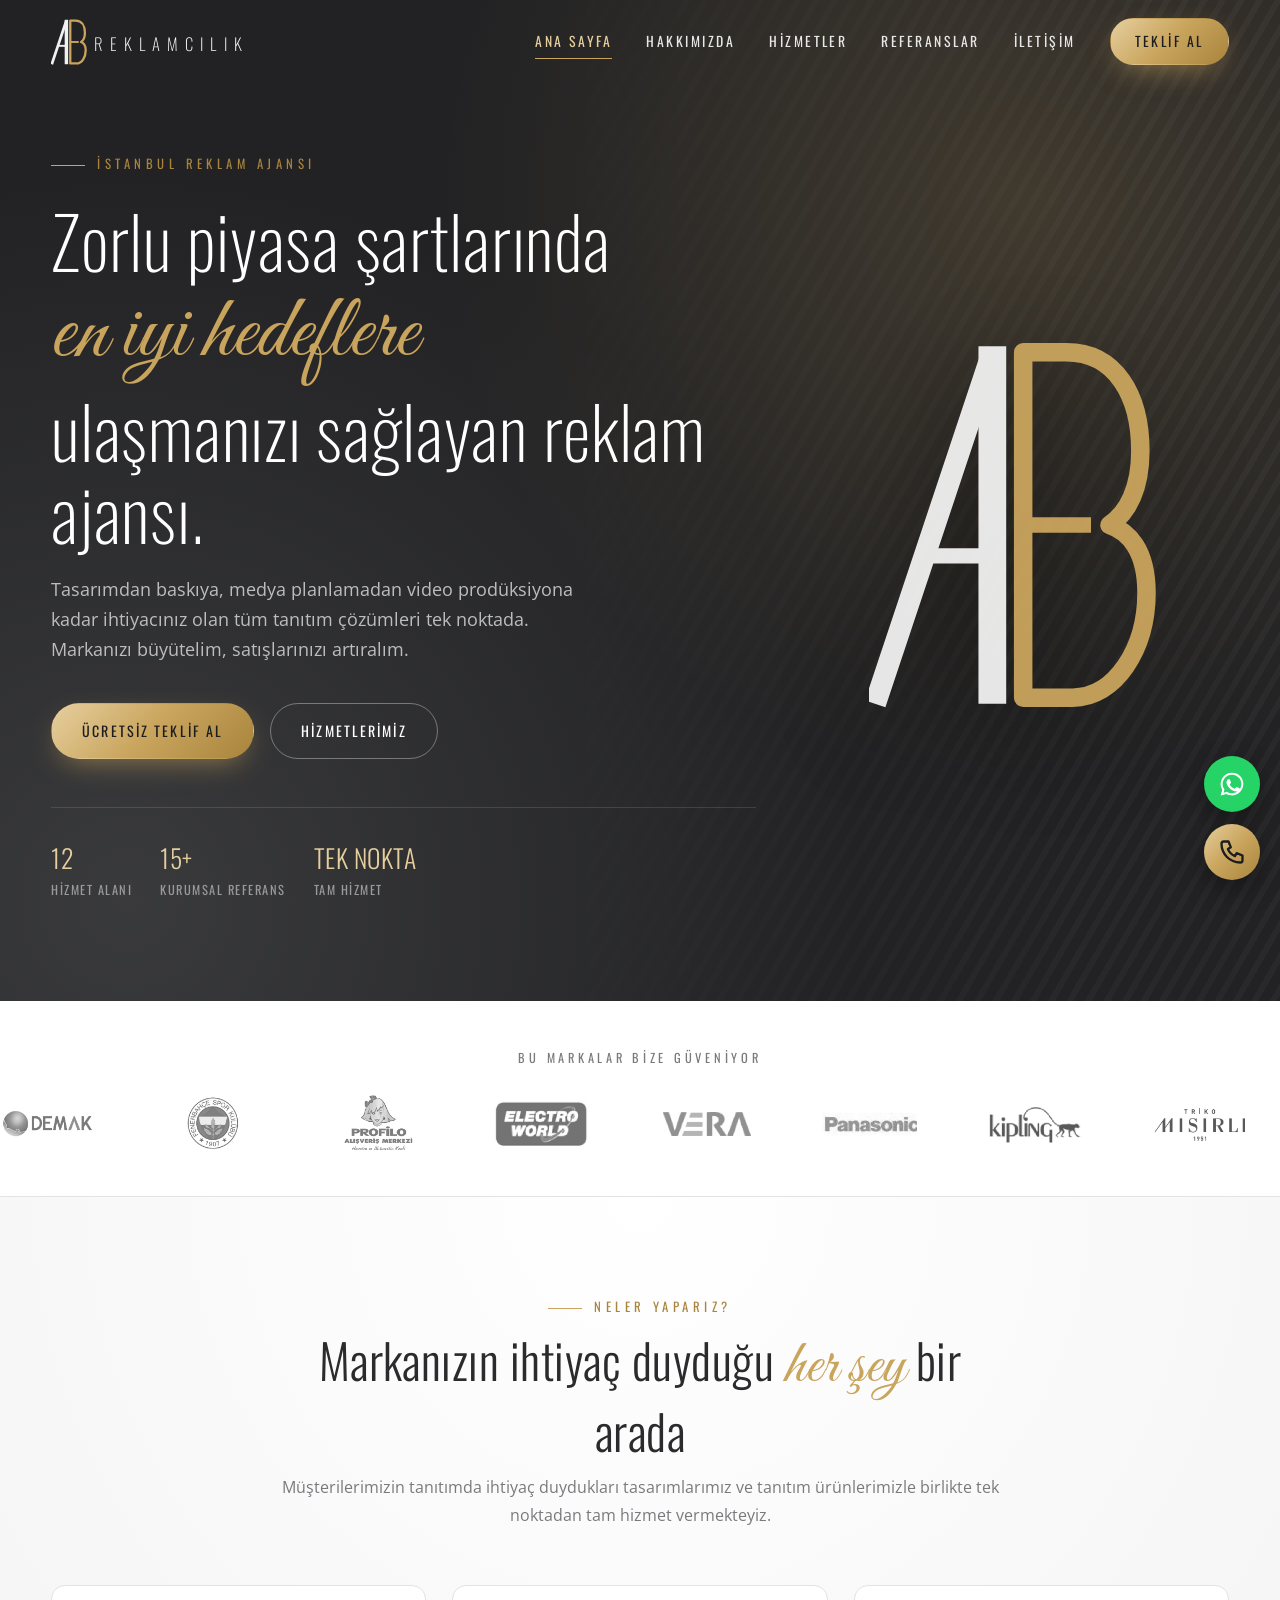
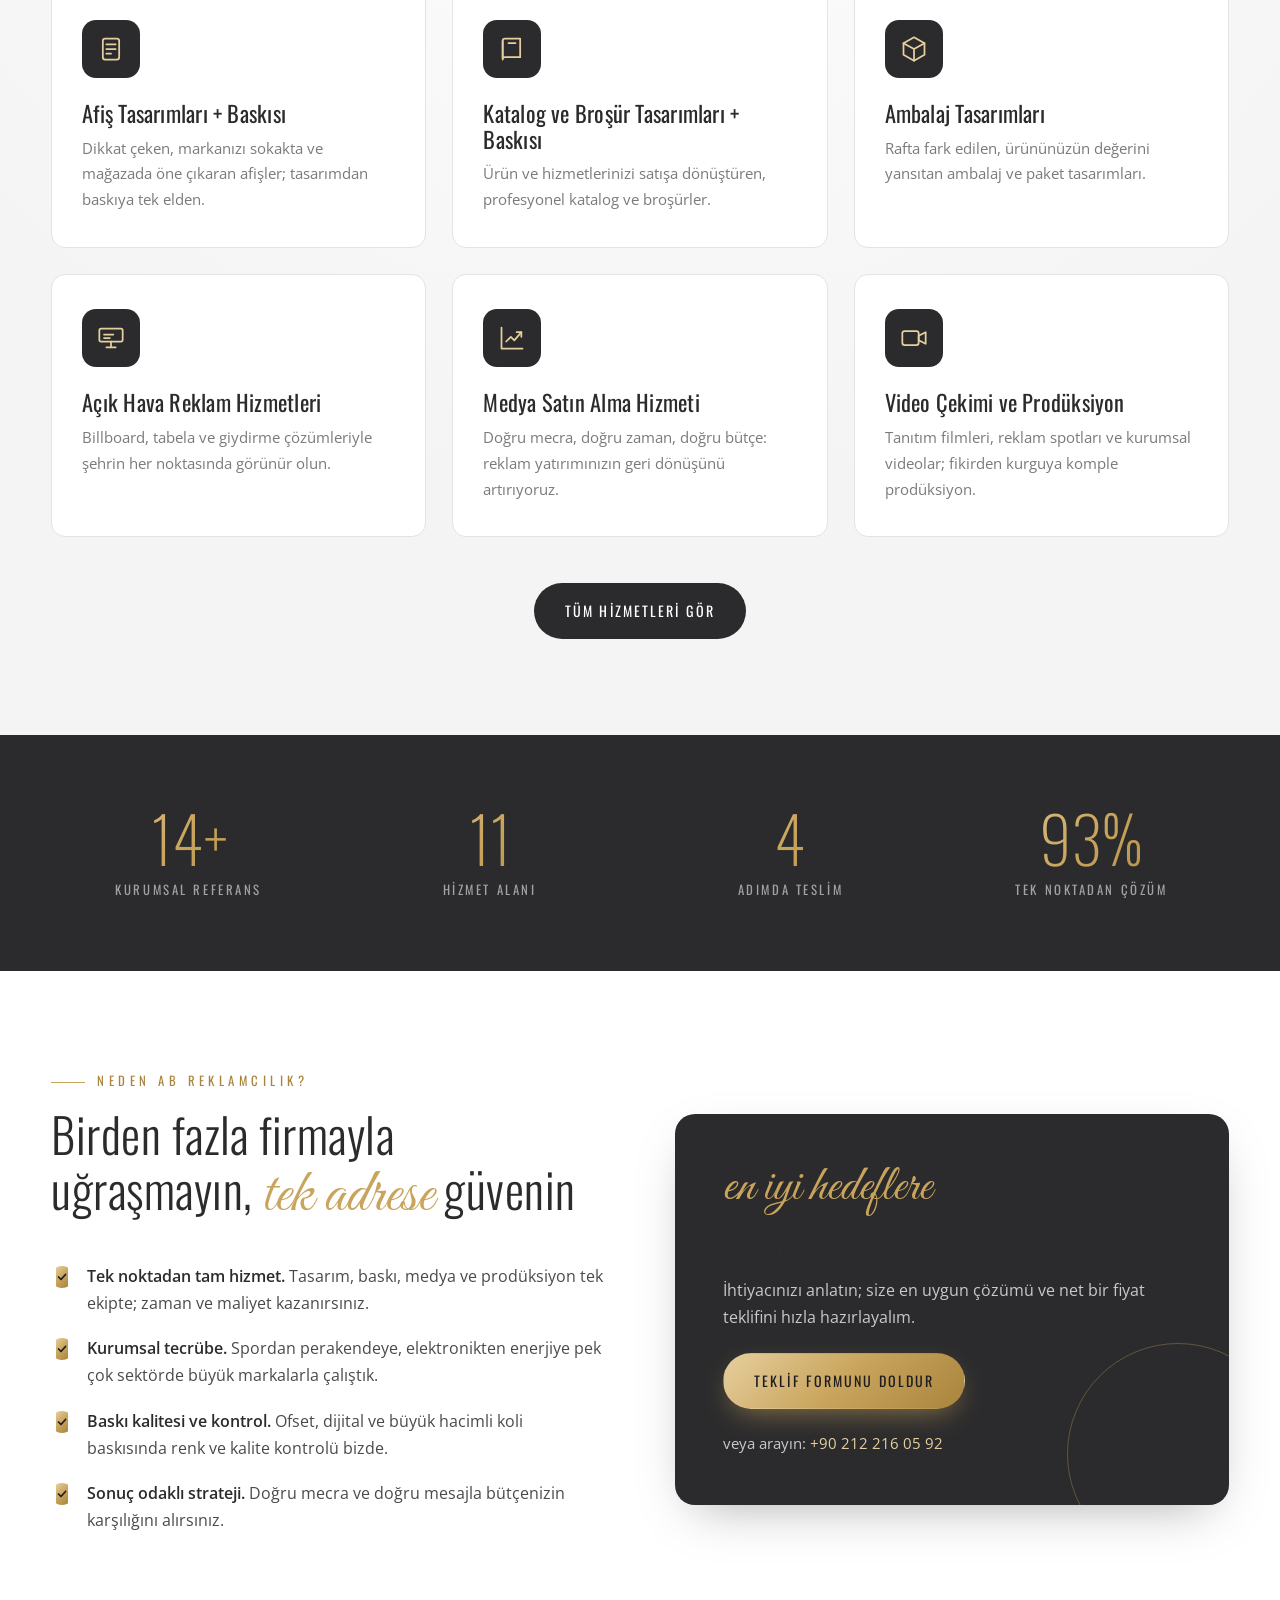
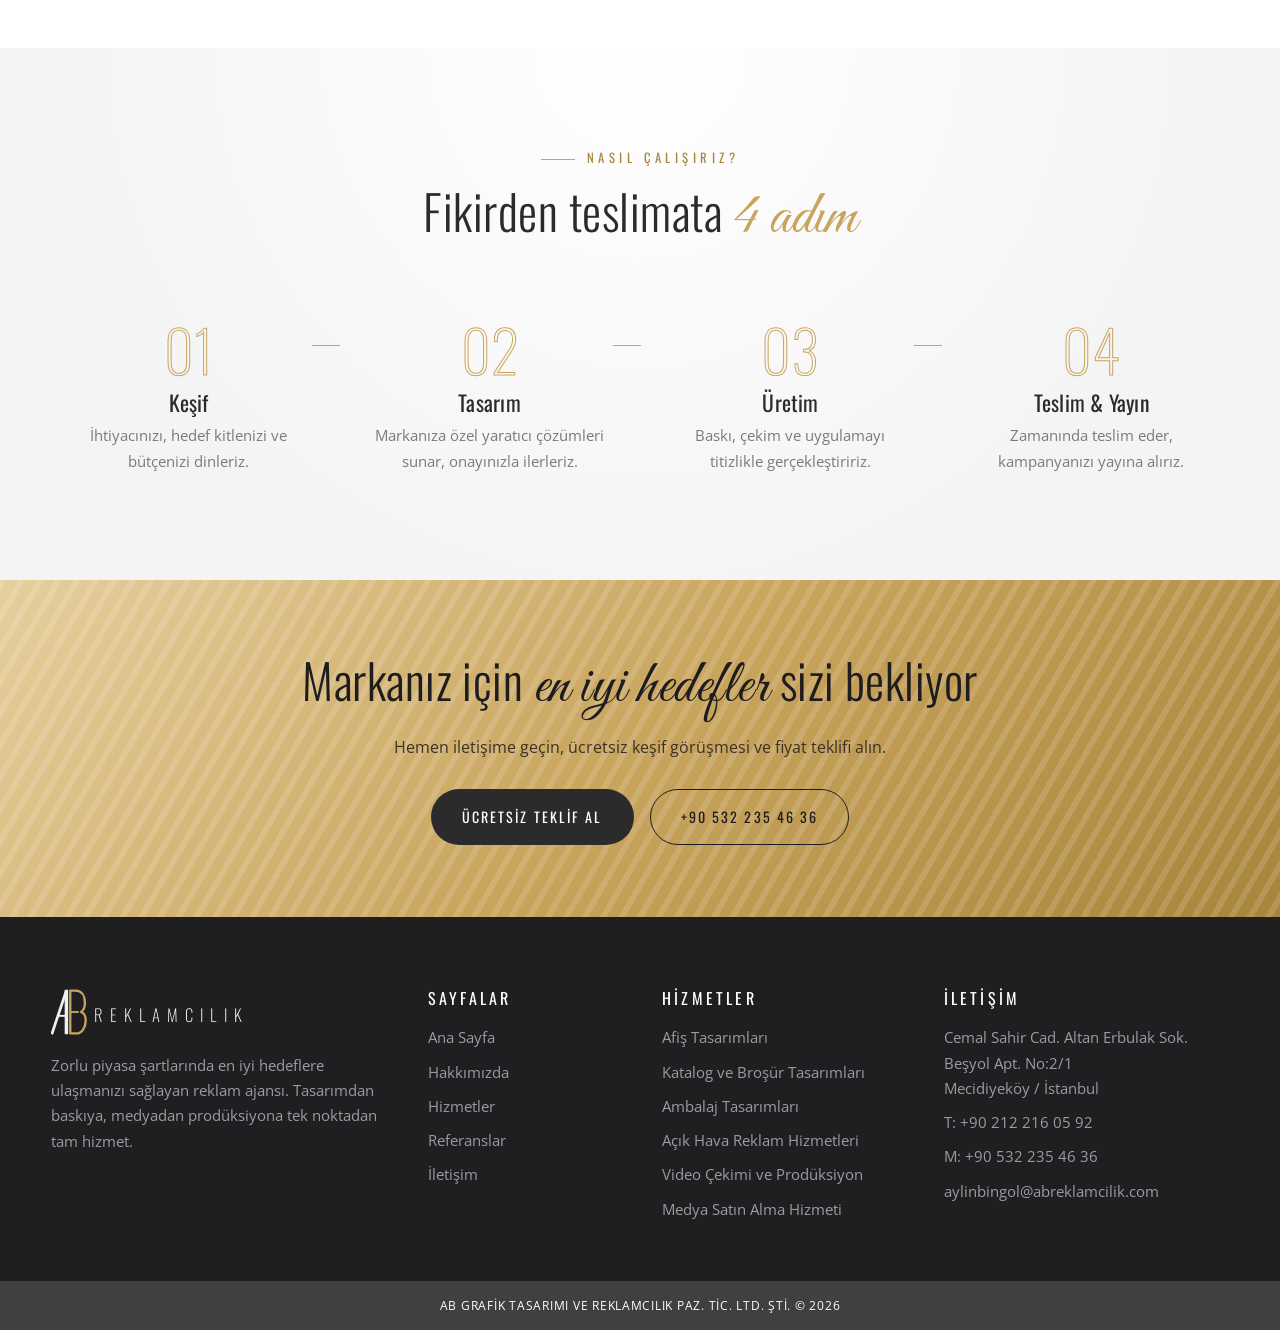
==== index.html @ cc0bbf5a "AB Reklamcilik kurumsal web sitesi" ====
<!DOCTYPE html>
<html lang="tr">
<head>
<meta charset="utf-8">
<meta name="viewport" content="width=device-width, initial-scale=1">
<title>AB Reklamcılık | İstanbul Reklam Ajansı – Tasarım, Baskı, Medya</title>
<meta name="description" content="AB Reklamcılık: Zorlu piyasa şartlarında en iyi hedeflere ulaşmanızı sağlayan reklam ajansı. Afiş, katalog, ambalaj, açık hava, medya satın alma, video prodüksiyon ve baskı hizmetleri tek noktadan. Ücretsiz teklif alın.">
<meta property="og:title" content="AB Reklamcılık | İstanbul Reklam Ajansı">
<meta property="og:description" content="Tasarımdan baskıya, medyadan prodüksiyona tek noktadan tam hizmet. Ücretsiz teklif alın.">
<meta property="og:type" content="website">
<meta name="theme-color" content="#2b2b2d">
<link rel="icon" href="assets/img/favicon.svg" type="image/svg+xml">
<link rel="preconnect" href="https://fonts.googleapis.com">
<link rel="preconnect" href="https://fonts.gstatic.com" crossorigin>
<link href="https://fonts.googleapis.com/css2?family=Great+Vibes&family=Open+Sans:wght@300;400;600&family=Oswald:wght@200;300;400&display=swap" rel="stylesheet">
<link rel="stylesheet" href="assets/css/style.css">
<script type="application/ld+json">
{"@context":"https://schema.org","@type":"AdvertisingAgency","name":"AB Reklamcılık","legalName":"AB Grafik Tasarımı ve Reklamcılık Paz. Tic. Ltd. Şti.","email":"aylinbingol@abreklamcilik.com","telephone":"+902122160592","address":{"@type":"PostalAddress","streetAddress":"Cemal Sahir Cad. Altan Erbulak Sok. Beşyol Apt. No:2/1","addressLocality":"Mecidiyeköy, İstanbul","addressCountry":"TR"}}
</script>
</head>
<body>
<header id="site-header"></header>

<section class="hero">
  <div class="container">
    <div>
      <span class="eyebrow">İstanbul Reklam Ajansı</span>
      <h1>Zorlu piyasa şartlarında <span class="script">en iyi hedeflere</span> ulaşmanızı sağlayan reklam ajansı.</h1>
      <p class="lead">Tasarımdan baskıya, medya planlamadan video prodüksiyona kadar ihtiyacınız olan tüm tanıtım çözümleri tek noktada. Markanızı büyütelim, satışlarınızı artıralım.</p>
      <div class="hero-cta">
        <a class="btn btn-gold" href="iletisim.html">Ücretsiz Teklif Al</a>
        <a class="btn btn-line" href="hizmetler.html">Hizmetlerimiz</a>
      </div>
      <div class="hero-badges">
        <div><b>12</b>Hizmet Alanı</div>
        <div><b>15+</b>Kurumsal Referans</div>
        <div><b>Tek Nokta</b>Tam Hizmet</div>
      </div>
    </div>
    <div class="hero-mark"><img src="assets/img/ab-mark-light.svg" alt="AB Reklamcılık logosu"></div>
  </div>
</section>

<div class="logos">
  <p class="label">Bu markalar bize güveniyor</p>
  <div class="track" id="logo-track"></div>
</div>

<section class="grey">
  <div class="container">
    <div class="section-head center reveal">
      <span class="eyebrow">Neler Yaparız?</span>
      <h2>Markanızın ihtiyaç duyduğu <span class="script" style="font-size:1.3em">her şey</span> bir arada</h2>
      <p>Müşterilerimizin tanıtımda ihtiyaç duydukları tasarımlarımız ve tanıtım ürünlerimizle birlikte tek noktadan tam hizmet vermekteyiz.</p>
    </div>
    <div class="grid g3" data-services="featured"></div>
    <p style="text-align:center;margin-top:46px" class="reveal"><a class="btn btn-dark" href="hizmetler.html">Tüm Hizmetleri Gör</a></p>
  </div>
</section>

<section class="stats">
  <div class="container grid">
    <div class="stat reveal"><b data-count="15" data-suffix="+">0</b><span>Kurumsal Referans</span></div>
    <div class="stat reveal d1"><b data-count="12">0</b><span>Hizmet Alanı</span></div>
    <div class="stat reveal d2"><b data-count="4">0</b><span>Adımda Teslim</span></div>
    <div class="stat reveal d3"><b data-count="100" data-suffix="%">0</b><span>Tek Noktadan Çözüm</span></div>
  </div>
</section>

<section>
  <div class="container split">
    <div class="reveal">
      <span class="eyebrow">Neden AB Reklamcılık?</span>
      <h2>Birden fazla firmayla uğraşmayın, <span class="script" style="font-size:1.3em">tek adrese</span> güvenin</h2>
      <ul class="checks" style="margin-top:30px">
        <li><div><b>Tek noktadan tam hizmet.</b> Tasarım, baskı, medya ve prodüksiyon tek ekipte; zaman ve maliyet kazanırsınız.</div></li>
        <li><div><b>Kurumsal tecrübe.</b> Spordan perakendeye, elektronikten enerjiye pek çok sektörde büyük markalarla çalıştık.</div></li>
        <li><div><b>Baskı kalitesi ve kontrol.</b> Ofset, dijital ve büyük hacimli koli baskısında renk ve kalite kontrolü bizde.</div></li>
        <li><div><b>Sonuç odaklı strateji.</b> Doğru mecra ve doğru mesajla bütçenizin karşılığını alırsınız.</div></li>
      </ul>
    </div>
    <div class="panel reveal d1">
      <div class="script">en iyi hedeflere</div>
      <h3 style="font-size:1.8rem;margin:16px 0 14px">Projenizi birlikte planlayalım</h3>
      <p>İhtiyacınızı anlatın; size en uygun çözümü ve net bir fiyat teklifini hızla hazırlayalım.</p>
      <p style="margin-top:22px"><a class="btn btn-gold" href="iletisim.html">Teklif Formunu Doldur</a></p>
      <p style="margin-top:22px;font-size:.95rem">veya arayın: <a href="tel:+902122160592" style="color:var(--gold-l)">+90 212 216 05 92</a></p>
    </div>
  </div>
</section>

<section class="grey">
  <div class="container">
    <div class="section-head center reveal">
      <span class="eyebrow">Nasıl Çalışırız?</span>
      <h2>Fikirden teslimata <span class="script" style="font-size:1.3em">4 adım</span></h2>
    </div>
    <div class="grid steps">
      <div class="step reveal"><h3>Keşif</h3><p>İhtiyacınızı, hedef kitlenizi ve bütçenizi dinleriz.</p></div>
      <div class="step reveal d1"><h3>Tasarım</h3><p>Markanıza özel yaratıcı çözümleri sunar, onayınızla ilerleriz.</p></div>
      <div class="step reveal d2"><h3>Üretim</h3><p>Baskı, çekim ve uygulamayı titizlikle gerçekleştiririz.</p></div>
      <div class="step reveal d3"><h3>Teslim &amp; Yayın</h3><p>Zamanında teslim eder, kampanyanızı yayına alırız.</p></div>
    </div>
  </div>
</section>

<section class="cta">
  <div class="container reveal">
    <h2>Markanız için <em>en iyi hedefler</em> sizi bekliyor</h2>
    <p>Hemen iletişime geçin, ücretsiz keşif görüşmesi ve fiyat teklifi alın.</p>
    <div class="row">
      <a class="btn btn-dark" href="iletisim.html">Ücretsiz Teklif Al</a>
      <a class="btn btn-line" href="tel:+905322354636">+90 532 235 46 36</a>
    </div>
  </div>
</section>

<div id="site-footer"></div>
<script src="assets/js/main.js"></script>
</body>
</html>
---- assets/css/style.css ----
:root{
  --ink:#2b2b2d; --ink-2:#343437; --a:#404040; --b:#808285;
  --paper:#f4f4f4; --white:#fff; --line:#e3e3e3; --text:#4a4a4d; --muted:#7a7a7e;
  --gold:#C9A45C; --gold-d:#a8843d; --gold-l:#E6CF9E;
  --grad-gold:linear-gradient(135deg,#E6CF9E 0%,#C9A45C 50%,#a8843d 100%);
  --radius:14px; --shadow:0 18px 50px -20px rgba(0,0,0,.35);
  --f-display:'Oswald','Arial Narrow',sans-serif; --f-body:'Open Sans',system-ui,sans-serif; --f-script:'Great Vibes',cursive;
}
*{box-sizing:border-box;margin:0;padding:0}
html{scroll-behavior:smooth}
body{font-family:var(--f-body);color:var(--text);background:var(--white);line-height:1.7;-webkit-font-smoothing:antialiased;overflow-x:hidden}
img{max-width:100%;display:block}
a{color:inherit;text-decoration:none}
ul{list-style:none}
.container{width:min(1180px,92%);margin-inline:auto}
section{padding:96px 0;position:relative}
h1,h2,h3,h4{font-family:var(--f-display);font-weight:300;color:var(--ink);line-height:1.15;letter-spacing:.01em}
h2{font-size:clamp(2rem,4vw,3rem)}
.script{font-family:var(--f-script);font-weight:400;color:var(--gold);letter-spacing:0}
.eyebrow{display:inline-block;font-family:var(--f-display);text-transform:uppercase;letter-spacing:.35em;font-size:.8rem;color:var(--gold-d);margin-bottom:14px}
.eyebrow::before{content:"";display:inline-block;width:34px;height:1px;background:var(--gold);vertical-align:middle;margin-right:12px}
.section-head{max-width:720px;margin-bottom:56px}
.section-head.center{text-align:center;margin-inline:auto}
.section-head p{margin-top:16px;color:var(--muted)}
.dark{background:var(--ink);color:#c9c9cc}
.dark h1,.dark h2,.dark h3,.dark h4{color:#fff}
.grey{background:radial-gradient(circle at 50% 0%,#fff 0%,var(--paper) 70%)}
.stripes{height:34px;background:repeating-linear-gradient(120deg,#e4e4e4 0 6px,transparent 6px 14px)}
.dark .stripes{background:repeating-linear-gradient(120deg,rgba(255,255,255,.07) 0 6px,transparent 6px 14px)}

/* buttons */
.btn{display:inline-flex;align-items:center;gap:10px;padding:15px 30px;border-radius:50px;font-family:var(--f-display);text-transform:uppercase;letter-spacing:.15em;font-size:.88rem;font-weight:400;cursor:pointer;border:1px solid transparent;transition:.3s}
.btn-gold{background:var(--grad-gold);color:#1d1d1f;box-shadow:0 10px 30px -10px rgba(201,164,92,.7)}
.btn-gold:hover{transform:translateY(-3px);box-shadow:0 16px 36px -10px rgba(201,164,92,.9)}
.btn-line{border-color:rgba(255,255,255,.35);color:#fff}
.btn-line:hover{border-color:var(--gold);color:var(--gold)}
.btn-dark{background:var(--ink);color:#fff}
.btn-dark:hover{background:var(--gold);color:#1d1d1f}

/* header */
header.site{position:fixed;inset:0 0 auto 0;z-index:100;transition:.35s;padding:18px 0}
header.site.scrolled{background:rgba(43,43,45,.96);backdrop-filter:blur(10px);padding:10px 0;box-shadow:0 8px 30px rgba(0,0,0,.25)}
.nav{display:flex;align-items:center;justify-content:space-between;gap:24px}
.brand{display:flex;align-items:center;gap:6px}
.brand img{height:46px;width:auto}
.brand span{font-family:var(--f-display);font-weight:200;font-size:1.05rem;letter-spacing:.42em;color:#fff;margin-top:6px}
.menu{display:flex;align-items:center;gap:34px}
.menu a{font-family:var(--f-display);text-transform:uppercase;letter-spacing:.18em;font-size:.86rem;color:#e8e8e8;position:relative;padding:6px 0}
.menu a:not(.btn)::after{content:"";position:absolute;left:0;bottom:0;height:1px;width:0;background:var(--gold);transition:.3s}
.menu a:not(.btn):hover::after,.menu a.active::after{width:100%}
.menu a.active{color:var(--gold-l)}
.menu .btn{padding:11px 24px;color:#1d1d1f}
.burger{display:none;background:none;border:0;width:44px;height:44px;cursor:pointer;position:relative}
.burger span,.burger span::before,.burger span::after{display:block;width:26px;height:2px;background:#fff;position:absolute;left:9px;transition:.3s}
.burger span{top:21px}.burger span::before{content:"";top:-8px;left:0}.burger span::after{content:"";top:8px;left:0}
.burger.open span{background:transparent}.burger.open span::before{top:0;transform:rotate(45deg)}.burger.open span::after{top:0;transform:rotate(-45deg)}

/* hero */
.hero{min-height:min(100vh,820px);display:flex;align-items:center;color:#d6d6d8;padding:150px 0 100px;background:
  radial-gradient(circle at 80% 20%,rgba(201,164,92,.18),transparent 45%),
  radial-gradient(circle at 10% 90%,rgba(128,130,133,.25),transparent 50%),#222224;overflow:hidden}
.hero::before{content:"";position:absolute;inset:0;background:repeating-linear-gradient(120deg,rgba(255,255,255,.035) 0 6px,transparent 6px 16px);mask-image:linear-gradient(90deg,transparent 35%,#000 100%);-webkit-mask-image:linear-gradient(90deg,transparent 35%,#000 100%)}
.hero .container{position:relative;display:grid;grid-template-columns:1.25fr .75fr;gap:50px;align-items:center}
.hero h1{font-size:clamp(2.4rem,5.6vw,4.6rem);color:#fff;font-weight:200;margin:10px 0 8px}
.hero h1 .script{font-size:1.25em;display:block;line-height:1.1;margin:.05em 0}
.hero p.lead{font-size:1.12rem;max-width:560px;margin:20px 0 38px;color:#bdbdc1}
.hero-cta{display:flex;gap:16px;flex-wrap:wrap}
.hero-mark{display:flex;justify-content:center}
.hero-mark img{width:min(330px,70%);opacity:.95;filter:drop-shadow(0 30px 50px rgba(0,0,0,.5));animation:float 6s ease-in-out infinite}
@keyframes float{50%{transform:translateY(-14px)}}
.hero-badges{display:flex;gap:28px;flex-wrap:wrap;margin-top:48px;padding-top:28px;border-top:1px solid rgba(255,255,255,.12)}
.hero-badges div{font-family:var(--f-display);letter-spacing:.12em;text-transform:uppercase;font-size:.78rem;color:#9a9a9e}
.hero-badges b{display:block;font-size:1.6rem;font-weight:300;color:var(--gold-l);letter-spacing:.02em}

/* page hero */
.page-hero{padding:170px 0 80px;background:radial-gradient(circle at 85% 0%,rgba(201,164,92,.2),transparent 50%),#242426;color:#c9c9cc;position:relative;overflow:hidden}
.page-hero::after{content:"";position:absolute;inset:auto 0 0 0;height:34px;background:repeating-linear-gradient(120deg,rgba(255,255,255,.07) 0 6px,transparent 6px 14px)}
.page-hero h1{color:#fff;font-size:clamp(2.2rem,5vw,3.8rem);font-weight:200}
.page-hero p{max-width:640px;margin-top:14px}
.crumbs{font-size:.82rem;letter-spacing:.1em;color:#8d8d92;margin-bottom:10px;text-transform:uppercase}
.crumbs a:hover{color:var(--gold)}

/* marquee */
.logos{padding:46px 0;background:#fff;border-bottom:1px solid var(--line);overflow:hidden}
.logos .label{text-align:center;font-family:var(--f-display);letter-spacing:.3em;text-transform:uppercase;font-size:.78rem;color:var(--muted);margin-bottom:26px}
.track{display:flex;gap:70px;width:max-content;animation:scroll 40s linear infinite}
.logos:hover .track{animation-play-state:paused}
.track img{height:56px;width:auto;filter:grayscale(1);opacity:.65;transition:.3s;mix-blend-mode:multiply}
.track img:hover{filter:none;opacity:1}
@keyframes scroll{to{transform:translateX(-50%)}}

/* cards */
.grid{display:grid;gap:26px}
.g3{grid-template-columns:repeat(3,1fr)}
.g4{grid-template-columns:repeat(4,1fr)}
.g2{grid-template-columns:repeat(2,1fr)}
.card{background:#fff;border:1px solid var(--line);border-radius:var(--radius);padding:34px 30px;position:relative;overflow:hidden;transition:.35s}
.card::before{content:"";position:absolute;left:0;top:0;height:3px;width:0;background:var(--grad-gold);transition:.4s}
.card:hover{transform:translateY(-8px);box-shadow:var(--shadow);border-color:transparent}
.card:hover::before{width:100%}
.ico{width:58px;height:58px;border-radius:14px;background:var(--ink);display:grid;place-items:center;margin-bottom:22px;transition:.3s}
.ico svg{width:28px;height:28px;stroke:var(--gold-l);fill:none;stroke-width:1.5;stroke-linecap:round;stroke-linejoin:round}
.card:hover .ico{background:var(--grad-gold)}
.card:hover .ico svg{stroke:#1d1d1f}
.card h3{font-size:1.4rem;margin-bottom:10px;font-weight:400}
.card p{font-size:.95rem;color:var(--muted)}
.card .more{display:inline-block;margin-top:18px;font-family:var(--f-display);text-transform:uppercase;letter-spacing:.15em;font-size:.8rem;color:var(--gold-d)}
.card .more:hover{color:var(--ink)}

/* split */
.split{display:grid;grid-template-columns:1fr 1fr;gap:70px;align-items:center}
.panel{background:var(--ink);border-radius:20px;padding:48px;color:#c9c9cc;position:relative;overflow:hidden;box-shadow:var(--shadow)}
.panel::after{content:"";position:absolute;right:-60px;bottom:-60px;width:220px;height:220px;border-radius:50%;border:1px solid rgba(201,164,92,.35)}
.panel .script{font-size:3.2rem;line-height:1}
.checks li{display:flex;gap:14px;margin-bottom:18px;align-items:flex-start}
.checks li::before{content:"";flex:none;width:22px;height:22px;margin-top:3px;border-radius:50%;background:var(--grad-gold) center/12px no-repeat;background-image:url("data:image/svg+xml,%3Csvg xmlns='http://www.w3.org/2000/svg' viewBox='0 0 24 24' fill='none' stroke='%231d1d1f' stroke-width='3.5' stroke-linecap='round' stroke-linejoin='round'%3E%3Cpath d='M5 12l5 5 9-10'/%3E%3C/svg%3E"),var(--grad-gold)}
.checks b{color:var(--ink);font-weight:600}
.dark .checks b{color:#fff}

/* stats */
.stats{background:var(--ink);padding:70px 0}
.stats .grid{grid-template-columns:repeat(4,1fr);text-align:center}
.stat b{display:block;font-family:var(--f-display);font-weight:200;font-size:clamp(2.6rem,5vw,4rem);background:var(--grad-gold);-webkit-background-clip:text;background-clip:text;color:transparent;line-height:1}
.stat span{display:block;margin-top:10px;font-family:var(--f-display);letter-spacing:.2em;text-transform:uppercase;font-size:.8rem;color:#a2a2a6}

/* process */
.steps{counter-reset:s;grid-template-columns:repeat(4,1fr)}
.step{text-align:center;padding:10px 18px;position:relative}
.step::before{counter-increment:s;content:"0" counter(s);display:block;font-family:var(--f-display);font-weight:200;font-size:3.6rem;color:transparent;-webkit-text-stroke:1px var(--gold);line-height:1;margin-bottom:12px}
.step h3{font-size:1.35rem;font-weight:400;margin-bottom:8px}
.step p{font-size:.93rem;color:var(--muted)}
.steps .step:not(:last-child)::after{content:"";position:absolute;right:-14px;top:34px;width:28px;height:1px;background:var(--gold)}

/* CTA */
.cta{background:var(--grad-gold);padding:72px 0;color:#1d1d1f;text-align:center;position:relative;overflow:hidden}
.cta::before{content:"";position:absolute;inset:0;background:repeating-linear-gradient(120deg,rgba(255,255,255,.14) 0 6px,transparent 6px 16px)}
.cta .container{position:relative}
.cta h2{color:#1d1d1f;font-weight:300}
.cta h2 em{font-family:var(--f-script);font-style:normal;font-size:1.25em}
.cta p{margin:12px 0 28px;color:#3a3226}
.cta .row{display:flex;gap:16px;justify-content:center;flex-wrap:wrap}
.cta .btn-line{border-color:#1d1d1f;color:#1d1d1f}
.cta .btn-line:hover{background:#1d1d1f;color:var(--gold-l)}

/* references grid */
.refs{grid-template-columns:repeat(5,1fr);gap:20px}
.ref{background:#fff;border:1px solid var(--line);border-radius:12px;aspect-ratio:3/2;display:grid;place-items:center;padding:18px;transition:.35s}
.ref img{max-height:100%;width:auto;filter:grayscale(1);opacity:.7;transition:.35s;mix-blend-mode:multiply}
.ref:hover{box-shadow:var(--shadow);transform:translateY(-6px);border-color:var(--gold-l)}
.ref:hover img{filter:none;opacity:1}

/* service groups */
.group{margin-bottom:70px}
.group-title{display:flex;align-items:baseline;gap:18px;margin-bottom:28px;padding-bottom:14px;border-bottom:1px solid var(--line)}
.group-title h2{font-size:2rem;font-weight:300}
.group-title span{font-family:var(--f-display);color:var(--gold);letter-spacing:.2em;font-size:.9rem}

/* contact */
.contact-grid{display:grid;grid-template-columns:.9fr 1.1fr;gap:50px;align-items:start}
.info{display:flex;gap:18px;align-items:flex-start;padding:22px 0;border-bottom:1px solid var(--line)}
.info .ico{margin:0;flex:none;width:50px;height:50px}
.info h4{font-size:1.05rem;font-weight:400;letter-spacing:.12em;text-transform:uppercase;margin-bottom:2px}
.info a:hover{color:var(--gold-d)}
form.quote{background:#fff;border:1px solid var(--line);border-radius:20px;padding:40px;box-shadow:var(--shadow)}
form.quote h3{font-size:1.8rem;margin-bottom:6px}
.fields{display:grid;grid-template-columns:1fr 1fr;gap:16px;margin-top:22px}
.fields .full{grid-column:1/-1}
label{display:block;font-size:.8rem;font-family:var(--f-display);letter-spacing:.14em;text-transform:uppercase;color:var(--ink);margin-bottom:6px}
input,select,textarea{width:100%;font:inherit;padding:13px 16px;border:1px solid #d6d6d8;border-radius:10px;background:#fafafa;color:var(--ink);transition:.25s}
input:focus,select:focus,textarea:focus{outline:0;border-color:var(--gold);background:#fff;box-shadow:0 0 0 4px rgba(201,164,92,.18)}
textarea{min-height:130px;resize:vertical}
form .btn{margin-top:22px;width:100%;justify-content:center}
.note{font-size:.8rem;color:var(--muted);margin-top:12px;text-align:center}
.map{margin-top:50px;border-radius:20px;overflow:hidden;border:1px solid var(--line);box-shadow:var(--shadow)}
.map iframe{width:100%;height:380px;border:0;display:block;filter:grayscale(.6)}

/* footer */
footer.site{background:#1f1f21;color:#9c9ca0;padding-top:72px;font-size:.93rem}
.f-grid{display:grid;grid-template-columns:1.4fr .8fr 1fr 1.2fr;gap:44px;padding-bottom:50px}
footer .brand{margin-bottom:18px}
footer h4{color:#fff;font-size:1rem;letter-spacing:.2em;text-transform:uppercase;font-weight:400;margin-bottom:18px}
footer li{margin-bottom:9px}
footer a:hover{color:var(--gold)}
.f-band{background:var(--a);color:#fff;text-align:center;padding:14px 10px;font-size:.78rem;letter-spacing:.06em;text-transform:uppercase}

/* floating */
.float-btns{position:fixed;right:20px;bottom:20px;z-index:90;display:flex;flex-direction:column;gap:12px}
.fab{width:56px;height:56px;border-radius:50%;display:grid;place-items:center;box-shadow:0 10px 26px rgba(0,0,0,.35);transition:.3s}
.fab:hover{transform:scale(1.1)}
.fab svg{width:28px;height:28px}
.fab.wa{background:#25D366}.fab.wa svg{fill:#fff}
.fab.tel{background:var(--grad-gold)}.fab.tel svg{stroke:#1d1d1f;fill:none;stroke-width:2;stroke-linecap:round;stroke-linejoin:round}

/* reveal */
.reveal{opacity:0;transform:translateY(34px);transition:opacity .8s,transform .8s}
.reveal.in{opacity:1;transform:none}
.d1{transition-delay:.1s}.d2{transition-delay:.2s}.d3{transition-delay:.3s}
@media(prefers-reduced-motion:reduce){*{animation:none!important;transition:none!important}.reveal{opacity:1;transform:none}}

/* responsive */
@media(max-width:1000px){
  .g3,.g4{grid-template-columns:repeat(2,1fr)}
  .hero .container,.split,.contact-grid{grid-template-columns:1fr}
  .hero-mark{display:none}
  .steps{grid-template-columns:repeat(2,1fr);gap:34px}.steps .step::after{display:none}
  .refs{grid-template-columns:repeat(3,1fr)}
  .f-grid{grid-template-columns:1fr 1fr}
  .stats .grid{grid-template-columns:repeat(2,1fr);gap:34px}
}
@media(max-width:820px){
  .burger{display:block}
  .menu{position:fixed;inset:0 0 0 auto;width:min(320px,82%);background:#1f1f21;flex-direction:column;align-items:flex-start;justify-content:center;gap:26px;padding:40px;transform:translateX(100%);transition:.4s;box-shadow:-20px 0 50px rgba(0,0,0,.5)}
  .menu.open{transform:none}
  .menu a{font-size:1rem}
}
@media(max-width:640px){
  section{padding:70px 0}
  .g2,.g3,.g4{grid-template-columns:1fr}
  .refs{grid-template-columns:repeat(2,1fr)}
  .fields{grid-template-columns:1fr}
  .f-grid{grid-template-columns:1fr}
  .steps{grid-template-columns:1fr}
  .panel,form.quote{padding:30px 22px}
  .brand span{font-size:.85rem;letter-spacing:.3em}
  .brand img{height:40px}
  .group-title{flex-direction:column;gap:4px}
}
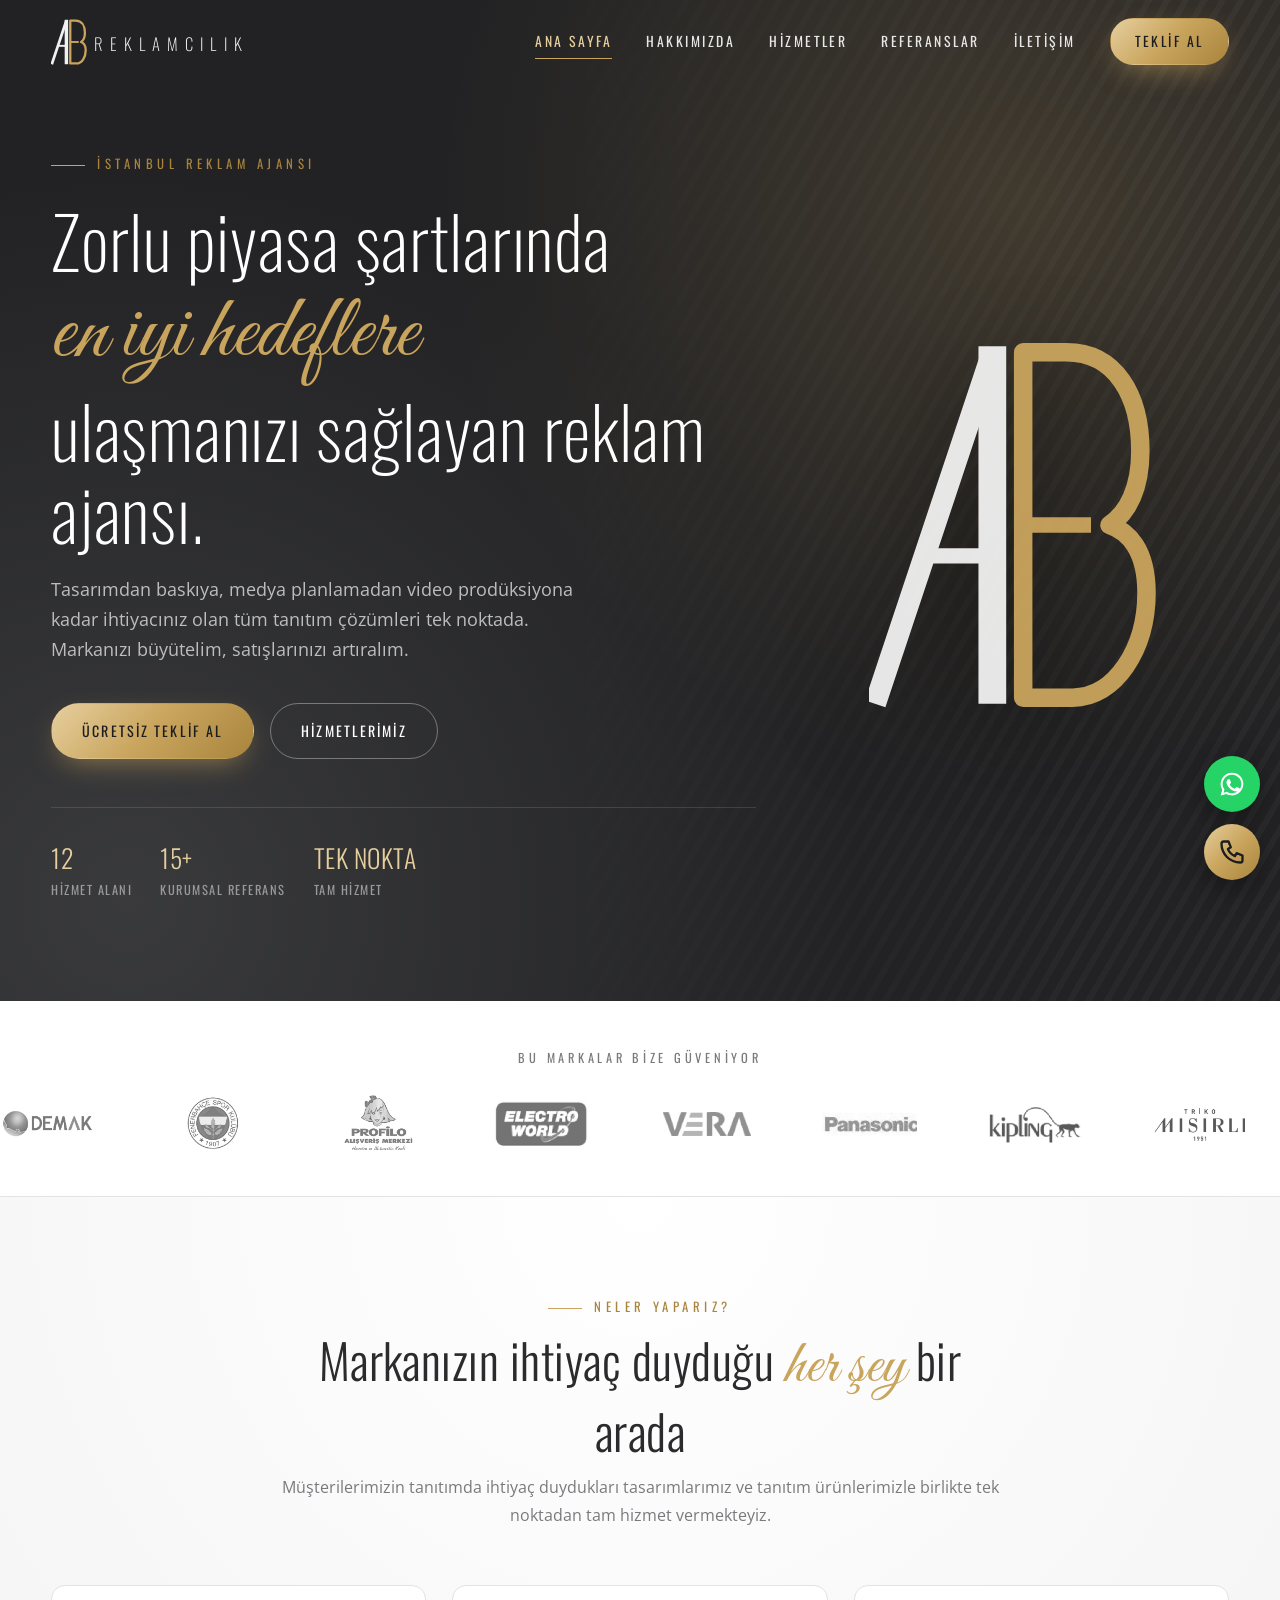
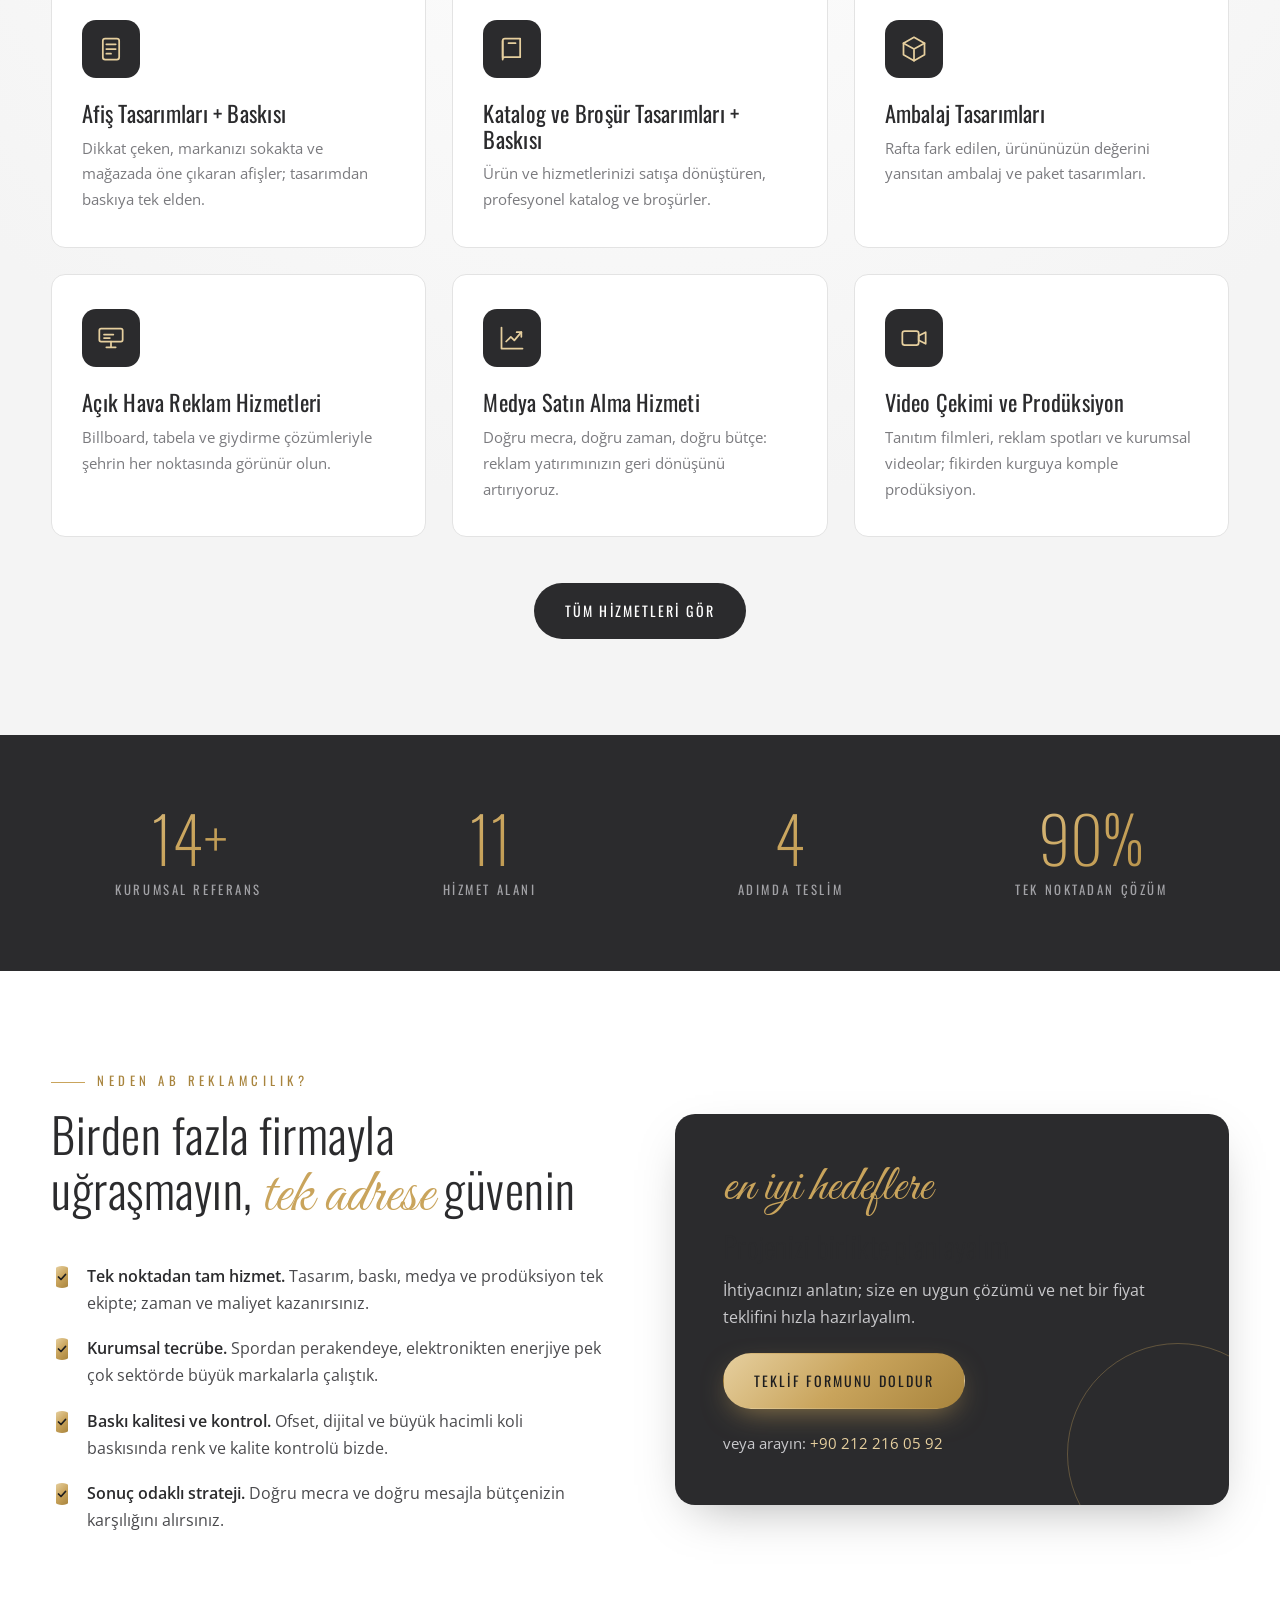
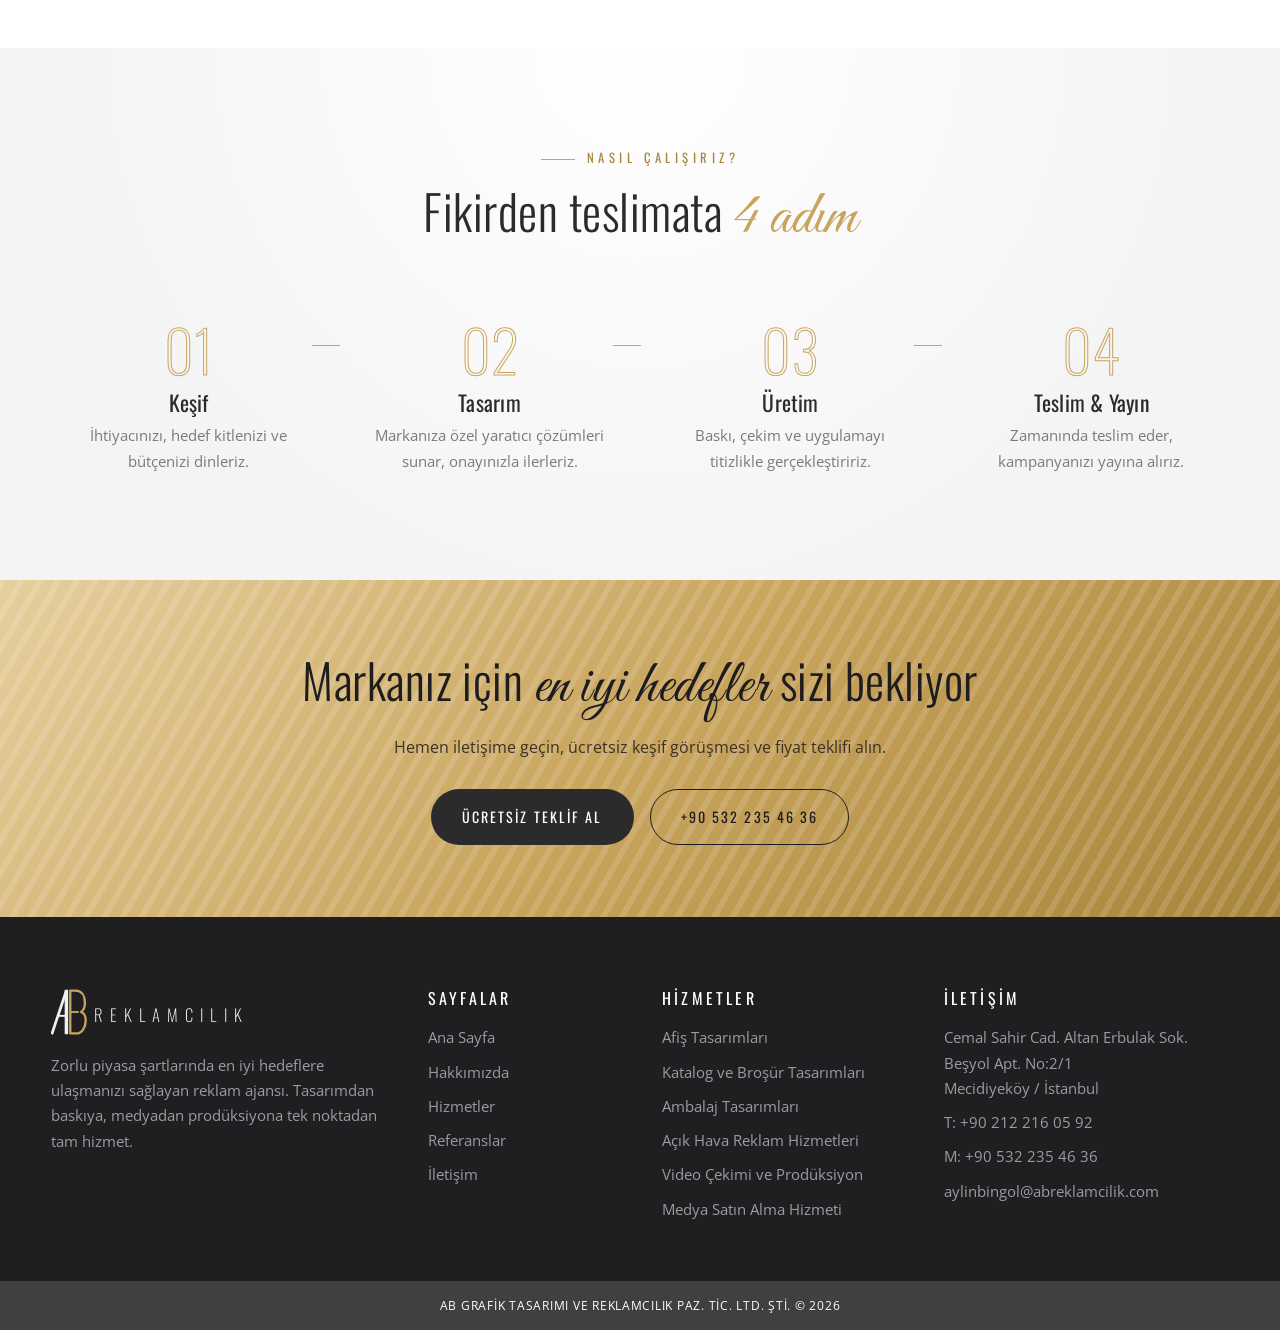
==== commit 70a21d52: "SEO: statik HTML (hizmet/menu/alt bilgi), sitemap, robots, canonical, gorsel boyutlari, CLS duzeltme" ====
--- a/index.html
+++ b/index.html
@@ -9,6 +9,7 @@
 <meta property="og:description" content="Tasarımdan baskıya, medyadan prodüksiyona tek noktadan tam hizmet. Ücretsiz teklif alın.">
 <meta property="og:type" content="website">
 <meta name="theme-color" content="#2b2b2d">
+<link rel="canonical" href="https://farukdalkilic6-jpg.github.io/ab-reklamcilik/">
 <link rel="icon" href="assets/img/favicon.svg" type="image/svg+xml">
 <link rel="preconnect" href="https://fonts.googleapis.com">
 <link rel="preconnect" href="https://fonts.gstatic.com" crossorigin>
@@ -17,9 +18,10 @@
 <script type="application/ld+json">
 {"@context":"https://schema.org","@type":"AdvertisingAgency","name":"AB Reklamcılık","legalName":"AB Grafik Tasarımı ve Reklamcılık Paz. Tic. Ltd. Şti.","email":"aylinbingol@abreklamcilik.com","telephone":"+902122160592","address":{"@type":"PostalAddress","streetAddress":"Cemal Sahir Cad. Altan Erbulak Sok. Beşyol Apt. No:2/1","addressLocality":"Mecidiyeköy, İstanbul","addressCountry":"TR"}}
 </script>
+<script>document.documentElement.classList.add('js')</script>
 </head>
 <body>
-<header id="site-header"></header>
+<header id="site-header" class="site"><div class="container nav"><a class="brand" href="index.html" aria-label="AB Reklamcılık Ana Sayfa"><img src="assets/img/ab-mark-light.svg" alt="AB" width="37" height="46"><span>REKLAMCILIK</span></a><button class="burger" aria-label="Menü" aria-expanded="false"><span></span></button><nav class="menu" id="menu"><a href="index.html" class="active">Ana Sayfa</a><a href="hakkimizda.html">Hakkımızda</a><a href="hizmetler.html">Hizmetler</a><a href="referanslar.html">Referanslar</a><a href="iletisim.html">İletişim</a><a class="btn btn-gold" href="iletisim.html">Teklif Al</a></nav></div></header>
 
 <section class="hero">
   <div class="container">
@@ -43,7 +45,7 @@
 
 <div class="logos">
   <p class="label">Bu markalar bize güveniyor</p>
-  <div class="track" id="logo-track"></div>
+  <div class="track" id="logo-track"><img src="assets/img/refs/demak.png" alt="Demak" width="347" height="206" loading="lazy"><img src="assets/img/refs/fenerbahce.png" alt="Fenerbahçe" width="347" height="206" loading="lazy"><img src="assets/img/refs/profilo-avm.png" alt="Profilo Alışveriş Merkezi" width="347" height="206" loading="lazy"><img src="assets/img/refs/electro-world.png" alt="Electro World" width="347" height="206" loading="lazy"><img src="assets/img/refs/vera.png" alt="Vera" width="347" height="206" loading="lazy"><img src="assets/img/refs/panasonic.png" alt="Panasonic" width="347" height="206" loading="lazy"><img src="assets/img/refs/kipling.png" alt="Kipling" width="347" height="206" loading="lazy"><img src="assets/img/refs/misirli-triko.png" alt="Mısırlı Triko" width="347" height="206" loading="lazy"><img src="assets/img/refs/naturelgaz.png" alt="Naturelgaz" width="347" height="206" loading="lazy"><img src="assets/img/refs/vodkar.png" alt="Vodkar" width="347" height="206" loading="lazy"><img src="assets/img/refs/yuksel.png" alt="Yüksel" width="347" height="206" loading="lazy"><img src="assets/img/refs/tartarini.png" alt="Tartarini" width="347" height="206" loading="lazy"><img src="assets/img/refs/profilo-turkuaz.png" alt="Profilo Turkuaz Koy Evleri" width="347" height="206" loading="lazy"><img src="assets/img/refs/profilo-60.png" alt="Profilo" width="347" height="206" loading="lazy"><img src="assets/img/refs/panorama-towers.png" alt="Panorama Towers" width="347" height="206" loading="lazy"><img src="assets/img/refs/demak.png" alt="" aria-hidden="true" width="347" height="206" loading="lazy"><img src="assets/img/refs/fenerbahce.png" alt="" aria-hidden="true" width="347" height="206" loading="lazy"><img src="assets/img/refs/profilo-avm.png" alt="" aria-hidden="true" width="347" height="206" loading="lazy"><img src="assets/img/refs/electro-world.png" alt="" aria-hidden="true" width="347" height="206" loading="lazy"><img src="assets/img/refs/vera.png" alt="" aria-hidden="true" width="347" height="206" loading="lazy"><img src="assets/img/refs/panasonic.png" alt="" aria-hidden="true" width="347" height="206" loading="lazy"><img src="assets/img/refs/kipling.png" alt="" aria-hidden="true" width="347" height="206" loading="lazy"><img src="assets/img/refs/misirli-triko.png" alt="" aria-hidden="true" width="347" height="206" loading="lazy"><img src="assets/img/refs/naturelgaz.png" alt="" aria-hidden="true" width="347" height="206" loading="lazy"><img src="assets/img/refs/vodkar.png" alt="" aria-hidden="true" width="347" height="206" loading="lazy"><img src="assets/img/refs/yuksel.png" alt="" aria-hidden="true" width="347" height="206" loading="lazy"><img src="assets/img/refs/tartarini.png" alt="" aria-hidden="true" width="347" height="206" loading="lazy"><img src="assets/img/refs/profilo-turkuaz.png" alt="" aria-hidden="true" width="347" height="206" loading="lazy"><img src="assets/img/refs/profilo-60.png" alt="" aria-hidden="true" width="347" height="206" loading="lazy"><img src="assets/img/refs/panorama-towers.png" alt="" aria-hidden="true" width="347" height="206" loading="lazy"></div>
 </div>
 
 <section class="grey">
@@ -53,7 +55,7 @@
       <h2>Markanızın ihtiyaç duyduğu <span class="script" style="font-size:1.3em">her şey</span> bir arada</h2>
       <p>Müşterilerimizin tanıtımda ihtiyaç duydukları tasarımlarımız ve tanıtım ürünlerimizle birlikte tek noktadan tam hizmet vermekteyiz.</p>
     </div>
-    <div class="grid g3" data-services="featured"></div>
+    <div class="grid g3" data-services="featured"><article class="card reveal"><div class="ico"><svg viewBox="0 0 24 24" aria-hidden="true"><rect x="5" y="3" width="14" height="18" rx="2"/><path d="M8 8h8M8 12h8M8 16h4"/></svg></div><h3>Afiş Tasarımları + Baskısı</h3><p>Dikkat çeken, markanızı sokakta ve mağazada öne çıkaran afişler; tasarımdan baskıya tek elden.</p></article><article class="card reveal"><div class="ico"><svg viewBox="0 0 24 24" aria-hidden="true"><path d="M4 5a2 2 0 0 1 2-2h13v16H6a2 2 0 0 0-2 2z"/><path d="M4 19V5M9 7h6"/></svg></div><h3>Katalog ve Broşür Tasarımları + Baskısı</h3><p>Ürün ve hizmetlerinizi satışa dönüştüren, profesyonel katalog ve broşürler.</p></article><article class="card reveal"><div class="ico"><svg viewBox="0 0 24 24" aria-hidden="true"><path d="M12 2l9 5v10l-9 5-9-5V7z"/><path d="M3 7l9 5 9-5M12 12v10"/></svg></div><h3>Ambalaj Tasarımları</h3><p>Rafta fark edilen, ürününüzün değerini yansıtan ambalaj ve paket tasarımları.</p></article><article class="card reveal"><div class="ico"><svg viewBox="0 0 24 24" aria-hidden="true"><rect x="2" y="4" width="20" height="11" rx="1.5"/><path d="M8 20h8M12 15v5M6 9h8M6 12h5"/></svg></div><h3>Açık Hava Reklam Hizmetleri</h3><p>Billboard, tabela ve giydirme çözümleriyle şehrin her noktasında görünür olun.</p></article><article class="card reveal"><div class="ico"><svg viewBox="0 0 24 24" aria-hidden="true"><path d="M3 3v18h18"/><path d="M7 15l4-4 3 3 6-7"/><path d="M16 7h4v4"/></svg></div><h3>Medya Satın Alma Hizmeti</h3><p>Doğru mecra, doğru zaman, doğru bütçe: reklam yatırımınızın geri dönüşünü artırıyoruz.</p></article><article class="card reveal"><div class="ico"><svg viewBox="0 0 24 24" aria-hidden="true"><rect x="2" y="6" width="14" height="12" rx="2"/><path d="M16 10l6-3v10l-6-3z"/></svg></div><h3>Video Çekimi ve Prodüksiyon</h3><p>Tanıtım filmleri, reklam spotları ve kurumsal videolar; fikirden kurguya komple prodüksiyon.</p></article></div>
     <p style="text-align:center;margin-top:46px" class="reveal"><a class="btn btn-dark" href="hizmetler.html">Tüm Hizmetleri Gör</a></p>
   </div>
 </section>
@@ -115,7 +117,7 @@
   </div>
 </section>
 
-<div id="site-footer"></div>
+<div id="site-footer" class="site-wrap"><footer class="site"><div class="container f-grid"><div><a class="brand" href="index.html" aria-label="AB Reklamcılık Ana Sayfa"><img src="assets/img/ab-mark-light.svg" alt="AB" width="37" height="46"><span>REKLAMCILIK</span></a><p>Zorlu piyasa şartlarında en iyi hedeflere ulaşmanızı sağlayan reklam ajansı. Tasarımdan baskıya, medyadan prodüksiyona tek noktadan tam hizmet.</p></div><div><h4>Sayfalar</h4><ul><li><a href="index.html">Ana Sayfa</a></li><li><a href="hakkimizda.html">Hakkımızda</a></li><li><a href="hizmetler.html">Hizmetler</a></li><li><a href="referanslar.html">Referanslar</a></li><li><a href="iletisim.html">İletişim</a></li></ul></div><div><h4>Hizmetler</h4><ul><li><a href="hizmetler.html">Afiş Tasarımları</a></li><li><a href="hizmetler.html">Katalog ve Broşür Tasarımları</a></li><li><a href="hizmetler.html">Ambalaj Tasarımları</a></li><li><a href="hizmetler.html">Açık Hava Reklam Hizmetleri</a></li><li><a href="hizmetler.html">Video Çekimi ve Prodüksiyon</a></li><li><a href="hizmetler.html">Medya Satın Alma Hizmeti</a></li></ul></div><div><h4>İletişim</h4><ul><li>Cemal Sahir Cad. Altan Erbulak Sok.<br>Beşyol Apt. No:2/1<br>Mecidiyeköy / İstanbul</li><li>T: <a href="tel:+902122160592">+90 212 216 05 92</a></li><li>M: <a href="tel:+905322354636">+90 532 235 46 36</a></li><li><a href="mailto:aylinbingol@abreklamcilik.com">aylinbingol@abreklamcilik.com</a></li></ul></div></div><div class="f-band">AB Grafik Tasarımı ve Reklamcılık Paz. Tic. Ltd. Şti. &copy; 2026</div></footer><div class="float-btns"><a class="fab wa" href="https://wa.me/905322354636?text=Merhaba%2C%20hizmetleriniz%20hakk%C4%B1nda%20bilgi%20almak%20istiyorum." target="_blank" rel="noopener" aria-label="WhatsApp"><svg viewBox="0 0 32 32"><path d="M16 3a13 13 0 0 0-11.100 19.700L3 29l6.500-1.700A13 13 0 1 0 16 3zm0 2.400a10.600 10.600 0 1 1-5.400 19.700l-.4-.2-3.800 1 1-3.700-.3-.4A10.600 10.600 0 0 1 16 5.400zm-4 5.300c-.3 0-.7.100-1 .5-.4.400-1.300 1.300-1.300 3.100s1.300 3.600 1.500 3.900c.2.200 2.600 4.100 6.400 5.600 3.200 1.200 3.800 1 4.500.9.700-.1 2.200-.9 2.500-1.800.3-.9.300-1.600.2-1.800-.1-.2-.4-.3-.8-.5s-2.200-1.100-2.500-1.200c-.3-.1-.6-.2-.8.200-.2.400-1 1.200-1.200 1.500-.2.200-.4.300-.8.100s-1.600-.6-3-1.800c-1.100-1-1.900-2.200-2.100-2.600-.2-.4 0-.6.200-.8l.6-.7c.2-.2.200-.4.400-.6.100-.3.100-.5 0-.7-.1-.2-.8-2-1.100-2.700-.3-.7-.6-.6-.8-.6z"/></svg></a><a class="fab tel" href="tel:+905322354636" aria-label="Ara"><svg viewBox="0 0 24 24"><path d="M5 3h4l2 5-2.5 1.5a11 11 0 0 0 6 6L16 13l5 2v4a2 2 0 0 1-2 2A16 16 0 0 1 3 5a2 2 0 0 1 2-2z"/></svg></a></div></div>
 <script src="assets/js/main.js"></script>
 </body>
 </html>
--- a/assets/css/style.css
+++ b/assets/css/style.css
@@ -145,7 +145,7 @@
 /* references grid */
 .refs{grid-template-columns:repeat(5,1fr);gap:20px}
 .ref{background:#fff;border:1px solid var(--line);border-radius:12px;aspect-ratio:3/2;display:grid;place-items:center;padding:18px;transition:.35s}
-.ref img{max-height:100%;width:auto;filter:grayscale(1);opacity:.7;transition:.35s;mix-blend-mode:multiply}
+.ref img{max-width:100%;max-height:100%;width:auto;height:auto;object-fit:contain;filter:grayscale(1);opacity:.7;transition:.35s;mix-blend-mode:multiply}
 .ref:hover{box-shadow:var(--shadow);transform:translateY(-6px);border-color:var(--gold-l)}
 .ref:hover img{filter:none;opacity:1}
 
@@ -192,10 +192,10 @@
 .fab.tel{background:var(--grad-gold)}.fab.tel svg{stroke:#1d1d1f;fill:none;stroke-width:2;stroke-linecap:round;stroke-linejoin:round}
 
 /* reveal */
-.reveal{opacity:0;transform:translateY(34px);transition:opacity .8s,transform .8s}
-.reveal.in{opacity:1;transform:none}
+.js .reveal{opacity:0;transform:translateY(34px);transition:opacity .8s,transform .8s}
+.js .reveal.in{opacity:1;transform:none}
 .d1{transition-delay:.1s}.d2{transition-delay:.2s}.d3{transition-delay:.3s}
-@media(prefers-reduced-motion:reduce){*{animation:none!important;transition:none!important}.reveal{opacity:1;transform:none}}
+@media(prefers-reduced-motion:reduce){*{animation:none!important;transition:none!important}.js .reveal{opacity:1;transform:none}}
 
 /* responsive */
 @media(max-width:1000px){
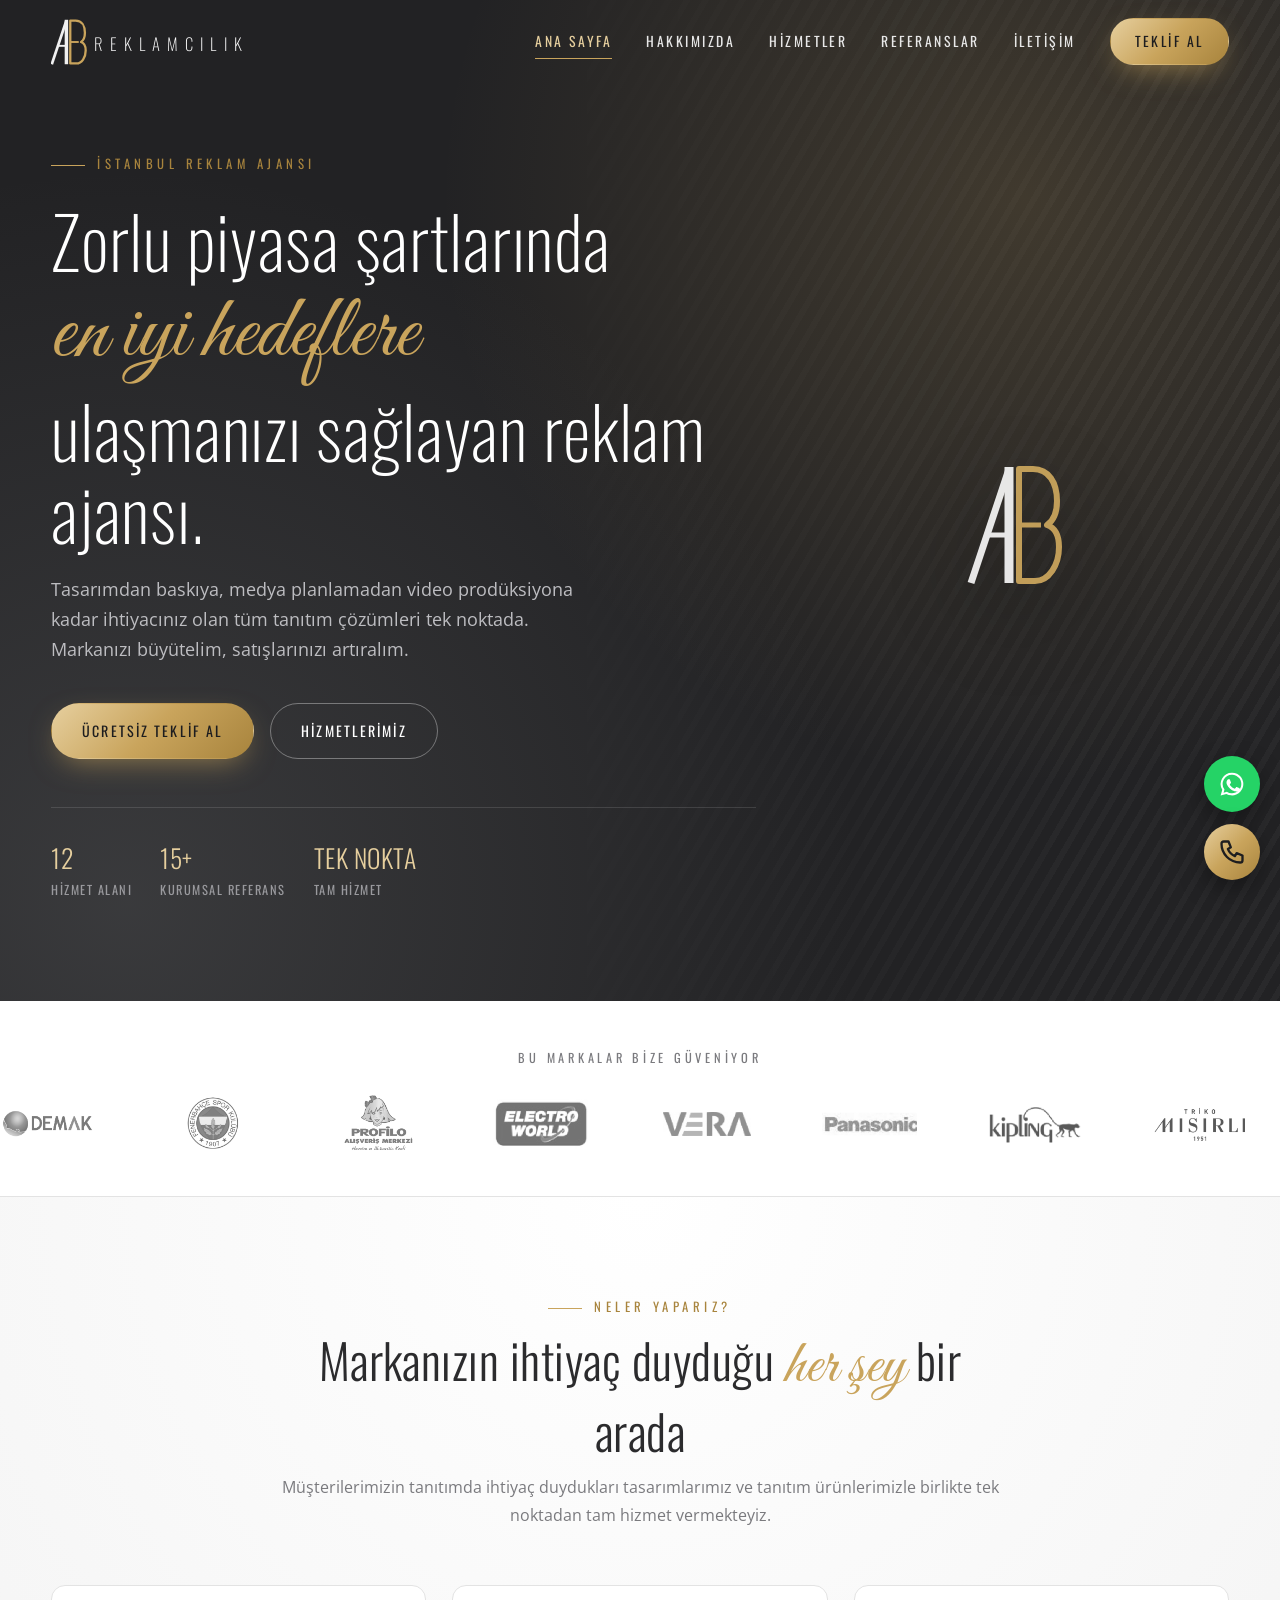
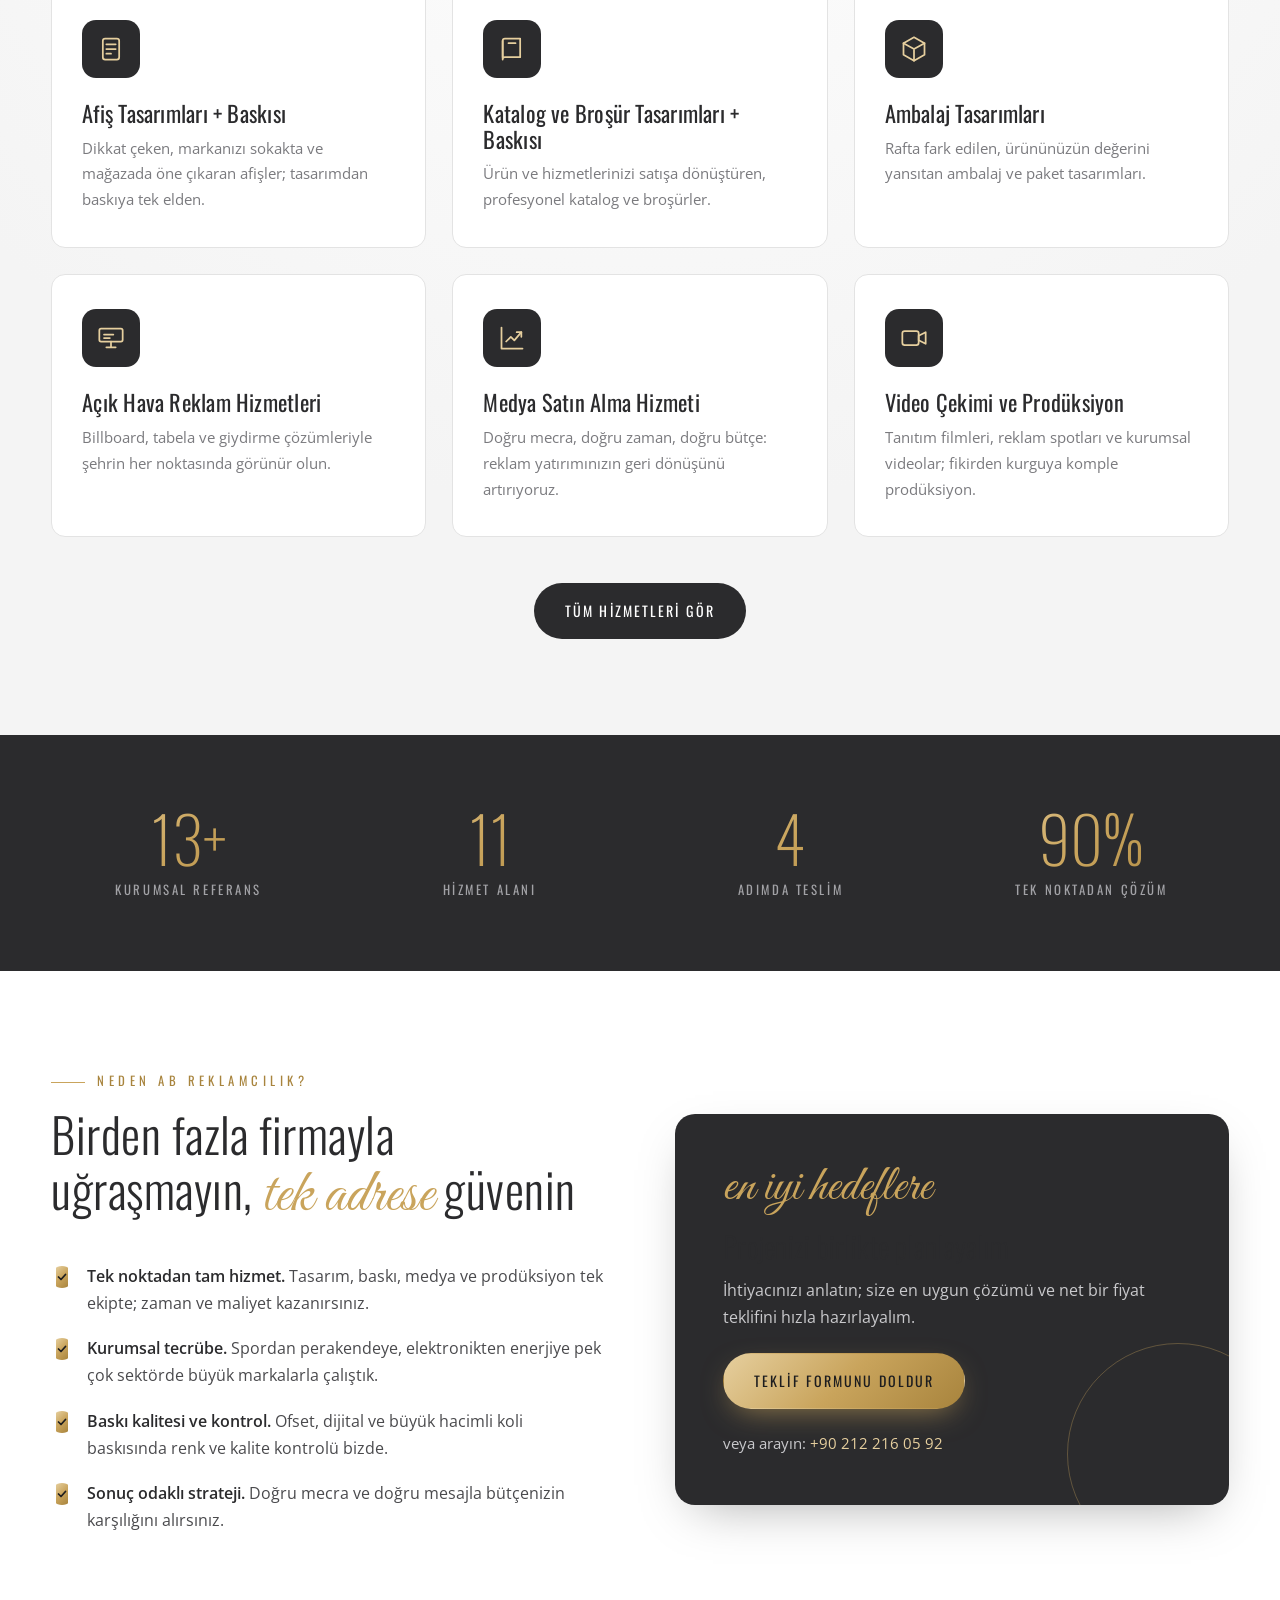
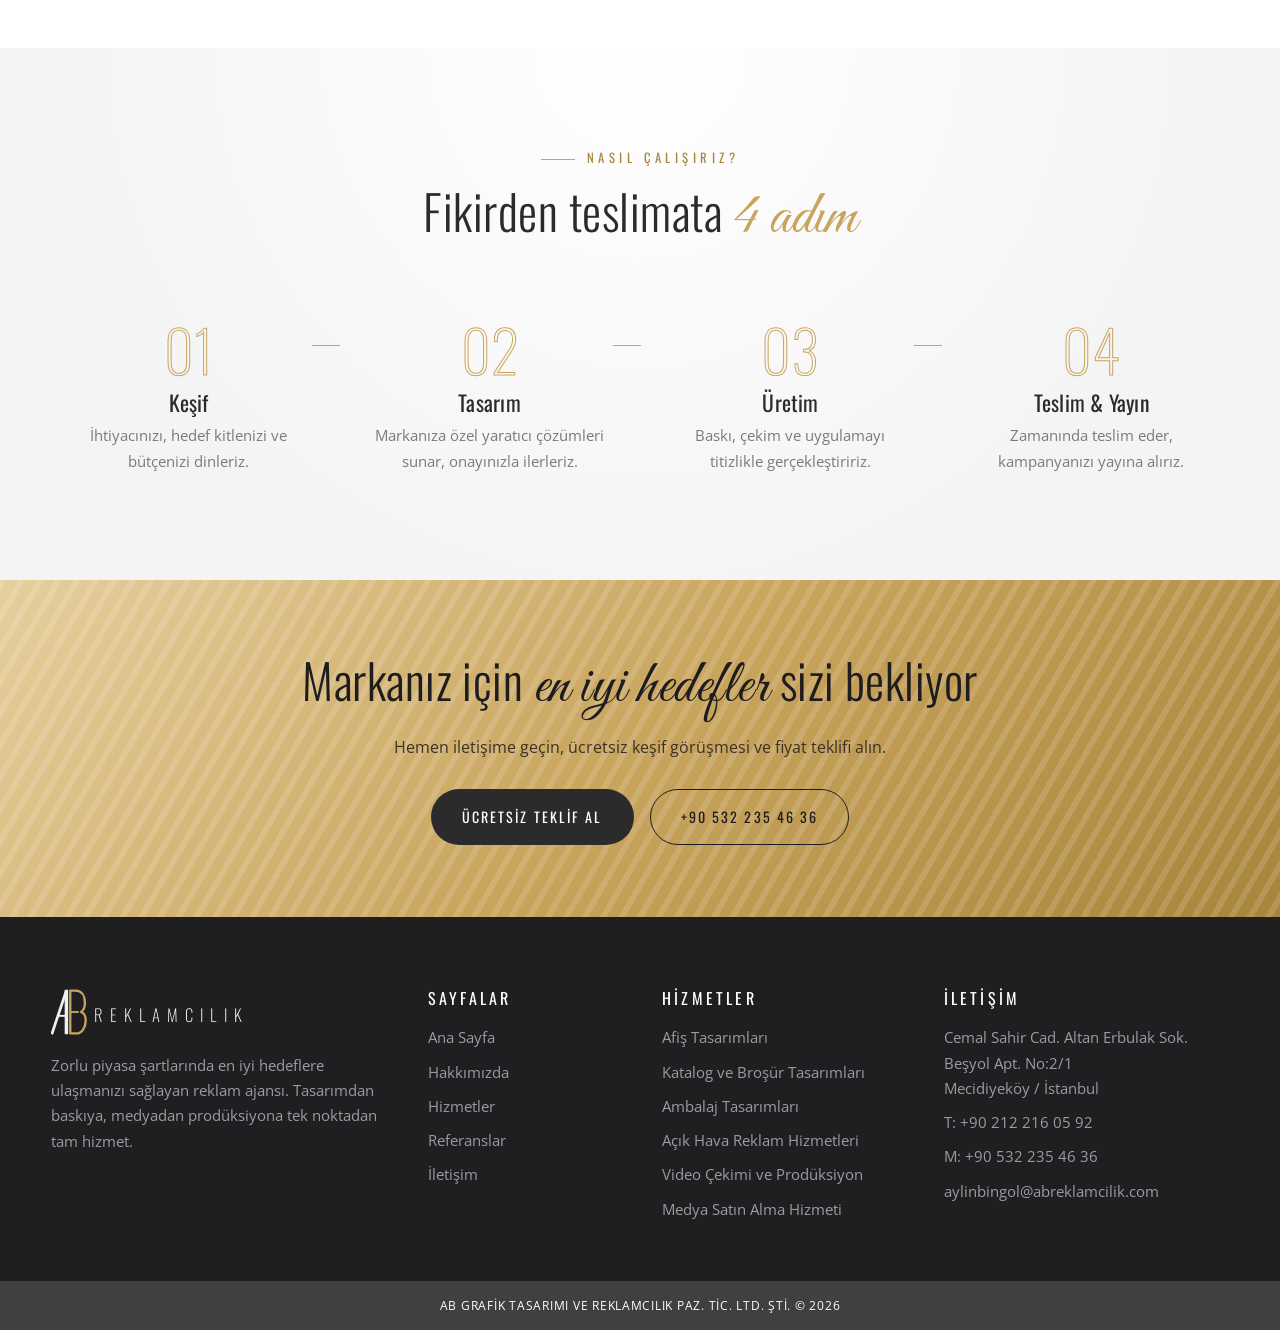
==== commit 6a0cbff7: "Hero ve hakkimizda logosuna width/height ekle Co-Authored-By: Claude Sonnet 5.5 <noreply@anthropic.c" ====
--- a/index.html
+++ b/index.html
@@ -39,7 +39,7 @@
         <div><b>Tek Nokta</b>Tam Hizmet</div>
       </div>
     </div>
-    <div class="hero-mark"><img src="assets/img/ab-mark-light.svg" alt="AB Reklamcılık logosu"></div>
+    <div class="hero-mark"><img src="assets/img/ab-mark-light.svg" alt="AB Reklamcılık logosu" width="96" height="120"></div>
   </div>
 </section>
 
